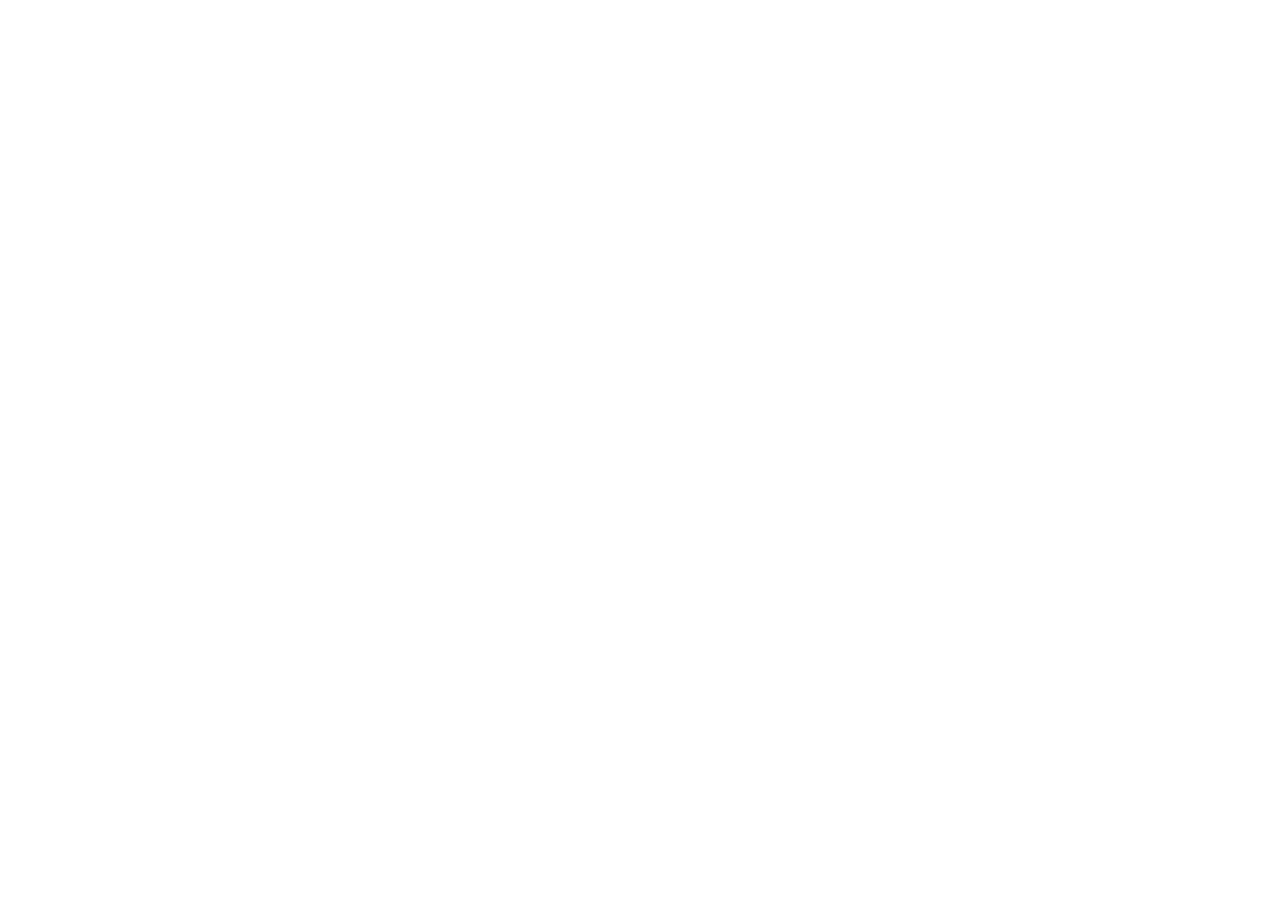
==== about.html @ 6b1c2cd7 "added privacy policy and tos" ====
<!DOCTYPE html>
<html lang="en">
<head>
    <meta charset="UTF-8">
    <meta name="viewport" content="width=device-width, initial-scale=1.0">
    <title>Homebotics - Meet the Team</title>
</head>
<body>
    
</body>
</html>
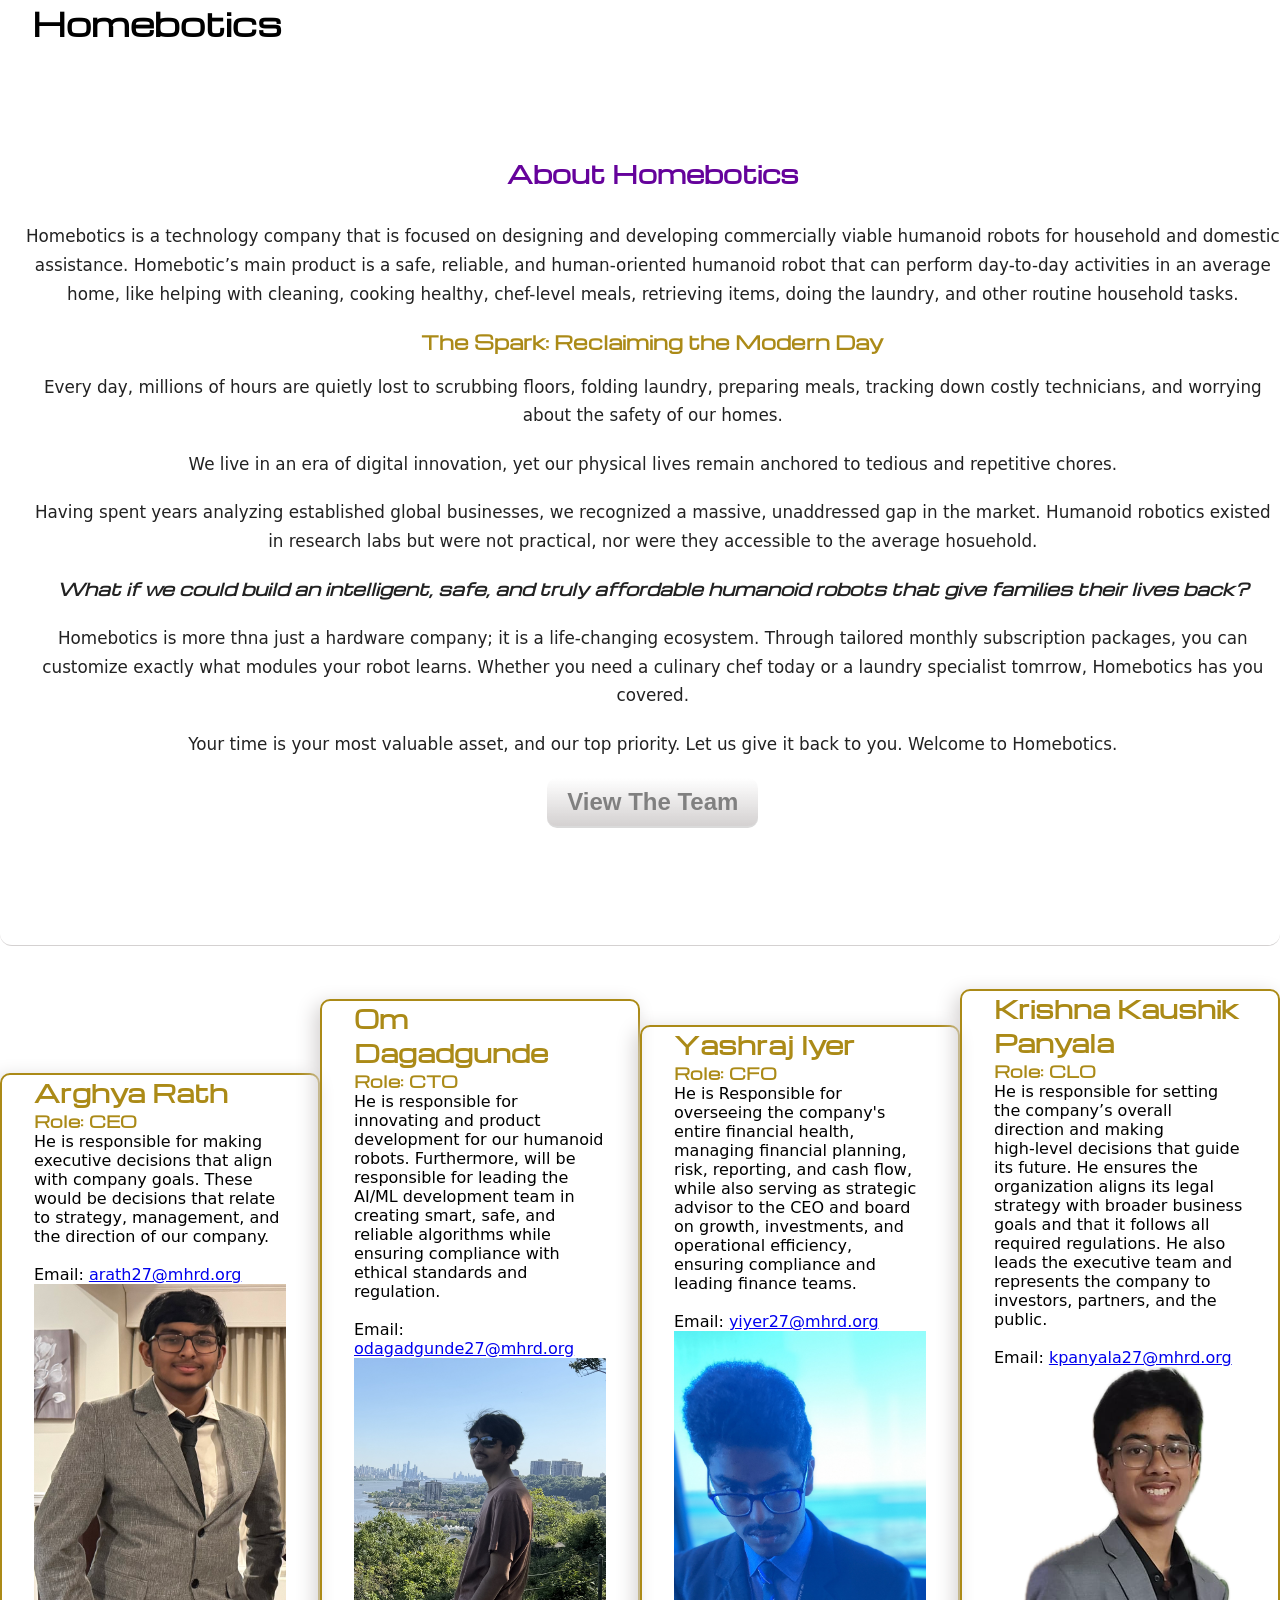
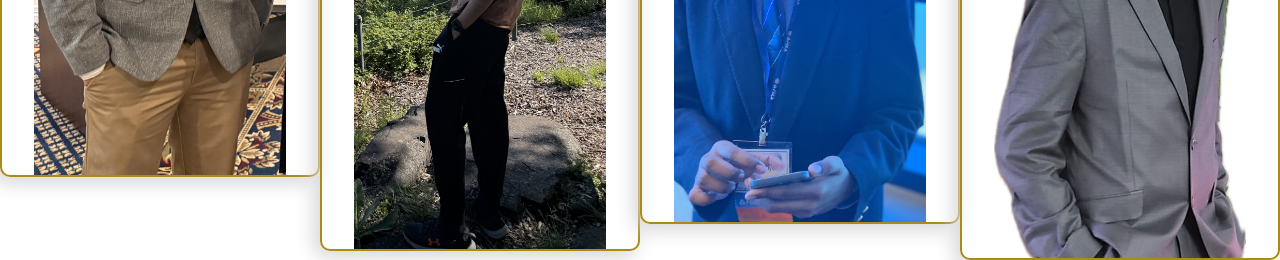
==== commit 1a153187: "finished the about page" ====
--- a/about.html
+++ b/about.html
@@ -4,8 +4,216 @@
     <meta charset="UTF-8">
     <meta name="viewport" content="width=device-width, initial-scale=1.0">
     <title>Homebotics - Meet the Team</title>
+    <link href="https://cdn.jsdelivr.net/npm/aos@2.3.4/dist/aos.css" rel="stylesheet"/>
+    <link rel="shortcut icon" href="images/logo_mini.png" type="image/x-icon">
+    <link rel="stylesheet" href="https://fonts.googleapis.com/css?family=Michroma">
+    <link rel="stylesheet" href="style.css">
+    <style>
+        :root {
+            --pink: #bf23ff;
+            --purple: #65029b;
+            --gold: #ab8a17;
+            --grey: #d4d1d1;
+        }
+
+        #home {
+            display: flex;
+            text-decoration: none;
+            font-family: "Michroma", sans-serif;
+            color: black;
+            padding-left: 2rem;
+            transition: .25s;
+        }
+
+        #home:hover {
+            cursor: default;
+        }
+
+        #home h1:hover {
+            transition: .25s;
+            cursor: pointer;
+            text-decoration: underline;
+            color: var(--pink);
+        }
+
+        .people {
+            display: flex;
+            justify-content: center;
+            align-items: center;
+        }
+
+        .person {
+            display: flex;
+            padding-left: 2rem;
+            padding-right: 2rem;
+            margin-top: 3vh;
+            border: 2px solid var(--gold);
+            border-radius: 10px;
+            width: 25vw;
+            min-height: 69vh;
+            height: auto;
+            box-shadow: -5px 5px 20px var(--grey);
+            transition: .25s;
+        }
+
+        .person img {
+            max-width: 100%;
+            width: auto;
+            height: auto;
+            display: block;
+            margin-top: auto;
+        }
+
+        .person p {
+            overflow-wrap: break-word;
+            word-break: break-word;
+        }
+
+        .person > div {
+            min-width: 0;
+            display: flex;
+            flex-direction: column;
+        }
+
+        h2, h3, h4 {
+            font-family: "Michroma", sans-serif;
+            color: var(--gold);
+        }
+
+        .about {
+            display: flex;
+            justify-content: center;
+            align-items: center;
+            text-align: center;
+            border: none;
+            width: 100vw;
+            height: 100vh;
+            margin-bottom: 1rem;
+            padding-bottom: 0.4rem;
+            border-bottom: 1px solid var(--grey);
+            transition: none;
+        }
+
+        .about h1 {
+            margin-bottom: 2rem;
+            font-family: "Michroma", sans-serif;
+            color: var(--purple);
+        }
+
+        .about h3 {
+            font-family: "Michroma", sans-serif;
+            margin-bottom: 1.1rem;
+        }
+
+        .about p {
+            font-size: 1.05rem;
+            line-height: 1.7;
+            color: #222;
+            margin-bottom: 1.25rem;
+        }
+
+        .about:hover {
+            box-shadow: 0 0 0 black;
+        }
+
+        .about button {
+            padding: 10px 20px;
+            font-size: 1.5rem;
+            border: none;
+            background: linear-gradient(to top, var(--grey) 0%, transparent 100%);
+            border-bottom: 2px solid #dadada;
+            border-radius: 10px;
+            color: grey;
+            font-weight: bolder;
+            cursor: pointer;
+            transition: .2s;
+        }
+    </style>
 </head>
 <body>
-    
+    <a href="index.html" id="home"><h1>Homebotics</h1></a>
+    <section class="about">
+        <div>
+            <h1>About Homebotics</h1>
+            <p>Homebotics is a technology company that is focused on designing and developing commercially viable humanoid robots for household and domestic assistance. Homebotic’s main product is a safe, reliable, and human-oriented humanoid robot that can perform day-to-day activities in an average home, like helping with cleaning, cooking healthy, chef-level meals, retrieving items, doing the laundry, and other routine household tasks.</p>
+            <h3>The Spark: Reclaiming the Modern Day</h3>
+            <p>Every day, millions of hours are quietly lost to scrubbing floors, folding laundry, preparing meals, tracking down costly technicians, and worrying about the safety of our homes.</p>
+            <p>We live in an era of digital innovation, yet our physical lives remain anchored to tedious and repetitive chores.</p>
+            <p>Having spent years analyzing established global businesses, we recognized a massive, unaddressed gap in the market. Humanoid robotics existed in research labs but were not practical, nor were they accessible to the average hosuehold.</p>
+            <h4><p style="font-style: italic;">What if we could build an intelligent, safe, and truly affordable humanoid robots that give families their lives back?</p></h4>
+            <p>Homebotics is more thna just a hardware company; it is a life-changing ecosystem. Through tailored monthly subscription packages, you can customize exactly what modules your robot learns. Whether you need a culinary chef today or a laundry specialist tomrrow, Homebotics has you covered.</p>
+            <p>Your time is your most valuable asset, and our top priority. Let us give it back to you. Welcome to Homebotics.</p>
+            <button onclick="scrollToTabs(event)">View The Team</button>
+        </div>
+    </section>
+
+    <main class="people">
+        <section class="person" id="arg">
+            <div>
+                <h2>Arghya Rath</h2>
+                <h4>Role: CEO</h4>
+                <p>He is responsible for making executive decisions that align with company goals. These would be decisions that relate to strategy, management, and the direction of our company.</p><br/>
+                <p>Email: <a href="mailto:arath27@mhrd.org">arath27@mhrd.org</a></p>
+                <img src="images/people/arg.jpg" alt="Arghya Rath">
+            </div>
+        </section>
+        <section class="person" id="om">
+            <div>
+                <h2>Om Dagadgunde</h2>
+                <h4>Role: CTO</h4>
+                <p>He is responsible for innovating and product development for our humanoid robots. Furthermore, will be responsible for leading the AI/ML development team in creating smart, safe, and reliable algorithms while ensuring compliance with ethical standards and regulation.</p><br/>
+                <p>Email: <a href="mailto:odagadgunde27@mhrd.org">odagadgunde27@mhrd.org</a></p>
+                <img src="images/people/om.JPEG" alt="Arghya Rath">
+            </div>
+        </section>
+        <section class="person" id="yj">
+            <div>
+                <h2>Yashraj Iyer</h2>
+                <h4>Role: CFO</h4>
+                <p>He is Responsible for overseeing the company's entire financial health, managing financial planning, risk, reporting, and cash flow, while also serving as strategic advisor to the CEO and board on growth, investments, and operational efficiency, ensuring compliance and leading finance teams.</p><br/>
+                <p>Email: <a href="mailto:yiyer27@mhrd.org">yiyer27@mhrd.org</a></p>
+                <img src="images/people/yj.jpg" alt="Arghya Rath">
+            </div>
+        </section>
+        <section class="person" id="kp">
+            <div>
+                <h2>Krishna Kaushik Panyala</h2>
+                <h4>Role: CLO</h4>
+                <p>He is responsible for setting the company’s overall direction and making high‑level decisions that guide its future. He ensures the organization aligns its legal strategy with broader business goals and that it follows all required regulations. He also leads the executive team and represents the company to investors, partners, and the public.</p><br/>
+                <p>Email: <a href="mailto:kpanyala27@mhrd.org">kpanyala27@mhrd.org</a></p>
+                <img src="images/people/kp.png" alt="Arghya Rath">
+            </div>
+        </section>
+    </main>
+    <script>
+        document.addEventListener('DOMContentLoaded', () => {
+            AOS.init({
+                duration: 1000,
+                once: false,
+                mirror: true,
+                offset: 200,
+            });
+        });
+    </script>
+    <script src="https://cdn.jsdelivr.net/npm/aos@2.3.4/dist/aos.js"></script>
+    <script>
+        if (history.scrollRestoration) {
+            history.scrollRestoration = 'manual';
+        }
+        window.scrollTo(0, 0);
+
+        document.addEventListener('DOMContentLoaded', () => {
+            AOS.init({
+                duration: 1000,
+                once: false,
+                mirror: true,
+                offset: 200,
+            });
+        });
+
+        function scrollToTabs(event) {
+            document.querySelector('.people').scrollIntoView({ behavior: 'smooth' });
+        }
+            </script>
 </body>
 </html>
--- a/style.css
+++ b/style.css
@@ -0,0 +1,301 @@
+:root {
+    --pink: #bf23ff;
+    --purple: #65029b;
+    --gold: #ab8a17;
+    --grey: #d4d1d1;
+}
+
+*, *::before, *::after {
+    margin: 0;
+    padding: 0;
+    box-sizing: border-box;
+}
+
+ol, ul {
+    margin-left: 2rem;
+    padding-left: 1rem;
+}
+
+ol {
+    list-style-type: upper-latin;
+}
+
+ul {
+    list-style-type: square;
+}
+
+html {
+    scroll-snap-type: y mandatory;
+    scroll-behavior: smooth;
+}
+
+body {
+    height: 100%;
+    width: 100%;
+    font-family: system-ui, -apple-system, BlinkMacSystemFont, 'Segoe UI', Roboto, Oxygen, Ubuntu, Cantarell, 'Open Sans', 'Helvetica Neue', sans-serif;
+    background-color: white;
+    background-image: 
+        linear-gradient(rgba(255, 255, 255, 0.03) 1px, transparent 1px),
+        linear-gradient(90deg, rgba(255, 255, 255, 0.03) 1px, transparent 1px);
+    background-size: 40px 40px;
+    color: #000;
+}
+
+.hero {
+    display: flex;
+    position: relative;
+    flex-direction: column;
+    align-items: center;
+    justify-content: center;
+    height: 100vh;
+    gap: 2rem;
+    margin-bottom: 2rem;
+}
+
+.hero-content {
+    display: flex;
+    flex-direction: column;
+    align-items: center;
+    gap: 1.5rem;
+    text-align: center;
+}
+
+.hero img {
+    max-height: 80vh;
+    width: auto;
+}
+
+.hero h1 {
+    font-family: "Michroma";
+    font-size: 3rem;
+    background: linear-gradient(135deg, var(--gold) 0%, #a6a6a6 25%, var(--purple) 50%, darkgrey 75%, var(--pink) 100%);
+    -webkit-background-clip: text;
+    -webkit-text-fill-color: transparent;
+    font-weight: bold;
+}
+
+.hero button {
+    padding: 10px 20px;
+    font-size: 1.5rem;
+    border: none;
+    background: linear-gradient(to top, var(--grey) 0%, transparent 100%);
+    border-bottom: 2px solid #dadada;
+    border-radius: 10px;
+    color: grey;
+    font-weight: bolder;
+    cursor: pointer;
+    transition: .2s;
+}
+
+.slides-container {
+    width: 100%;
+}
+
+.section-wrapper {
+    height: 120vh;
+    width: 100%;
+    scroll-snap-align: start;
+    position: relative;
+    background: white;
+}
+
+.section-wrapper:last-child {
+    height: auto;
+    min-height: 100vh;
+    scroll-snap-align: none;
+}
+
+.section-wrapper:last-child .slide {
+    position: relative;
+}
+
+.header-wrap {
+    scroll-snap-align: start;
+}
+
+.slide {
+    position: sticky;
+    top: 0;
+    min-height: 100vh;
+    width: 100%;
+    display: flex;
+    align-items: center;
+    justify-content: center;
+    overflow: hidden;
+}
+
+.inside {
+    max-width: 1100px;
+    width: 100%;
+    display: grid;
+    grid-template-columns: 1fr 1fr;
+    gap: 4rem;
+    align-items: center;
+    backdrop-filter: blur(10px);
+    border: 3px solid rgba(255, 255, 255, 0.1);
+    padding: 3rem;
+    border-radius: 2px;
+    transition: 0.8s ease-out;
+}
+
+.inside::before {
+    content: "MODEL_H01 // SYSTEM_ACTIVE";
+    position: absolute;
+    top: 10px;
+    left: 10px;
+    font-family: monospace;
+    font-size: 0.7rem;
+    color: #bf23ff;
+    letter-spacing: 2px;
+}
+
+.inside::after {
+    content: "";
+    position: absolute;
+    bottom: -5px;
+    right: -5px;
+    width: 20px;
+    height: 20px;
+    border-right: 2px solid #bf23ff;
+    border-bottom: 2px solid #bf23ff;
+}
+
+@media (max-width: 768px) {
+    .inside {
+        grid-template-columns: 1fr;
+    }
+}
+
+.slide-img img {
+    width: 100%;
+    height: auto;
+    border-radius: 1.5rem;
+    box-shadow: 0 25px 60px black;
+    border-radius: 4px;
+    box-shadow: 0 0 20px #65029b;
+    filter: grayscale(20%) contrast(110%);
+    border: 3px solid #ab8a17;
+}
+
+.slide-txt {
+    margin-bottom: 1rem;
+}
+
+.inside.visible {
+    opacity: 1;
+    transform: translateY(0);
+}
+
+.order, .about {
+    display: flex;
+    justify-content: space-between;
+    width: 80vw;
+    min-height: 10vh;
+    border-radius: 12px;
+    border: 2px solid black;
+    margin-bottom: 1rem;
+    padding-left: 2%;
+    border-color: var(--gold);
+    transition: .25s;
+}
+
+.order:hover, .about:hover {
+    box-shadow: 0 5px 50px var(--gold);
+    transition: .25s;
+}
+
+.actions {
+    text-align: left;
+}
+
+.actions a {
+    text-decoration: none;
+    color: black;
+}
+
+.actions img {
+    align-items: right;
+    justify-content: right;
+    height: 100%;
+    max-width: 150px;
+    border-radius: 10px;
+}
+
+footer {
+    width: 100%;
+    padding: 2rem;
+    background: var(--purple);
+    color: white;
+    text-align: center;
+    position: relative;
+    scroll-snap-align: start;
+    z-index: 10;
+}
+
+footer img {
+    width: 100px;
+    height: auto;
+}
+
+footer ul {
+    list-style: none;
+    display: flex;
+    justify-content: center;
+    gap: 2rem;
+    margin-top: 1rem;
+}
+
+footer a {
+    color: white;
+    text-decoration: none;
+}
+
+.actions-txt {
+    padding-top: 2%;
+}
+
+.policy-container {
+    max-width: 850px;
+    margin: 4rem auto;
+    padding: 3rem 2rem;
+    background-color: white;
+    border: 1px solid var(--grey);
+    border-radius: 8px;
+    box-shadow: 0 10px 30px rgba(0, 0, 0, 0.05);
+}
+
+.policy-header {
+    border-bottom: 3px solid var(--purple);
+    padding-bottom: 1.5rem;
+    margin-bottom: 2.5rem;
+}
+
+.policy-header h1 {
+    font-family: "Michroma", sans-serif;
+    font-size: 2.5rem;
+    color: var(--purple);
+    margin-bottom: 0.5rem;
+}
+
+.effective-date {
+    color: var(--gold);
+    font-weight: 600;
+    font-size: 1.1rem;
+}
+
+.policy-container h2 {
+    font-family: "Michroma", sans-serif;
+    font-size: 1.4rem;
+    color: black;
+    margin-top: 2.5rem;
+    margin-bottom: 1rem;
+    padding-bottom: 0.4rem;
+    border-bottom: 1px solid var(--grey);
+}
+
+.policy-contianer p {
+    font-size: 1.05rem;
+    line-height: 1.7;
+    color: #222;
+    margin-bottom: 1.25rem;
+}
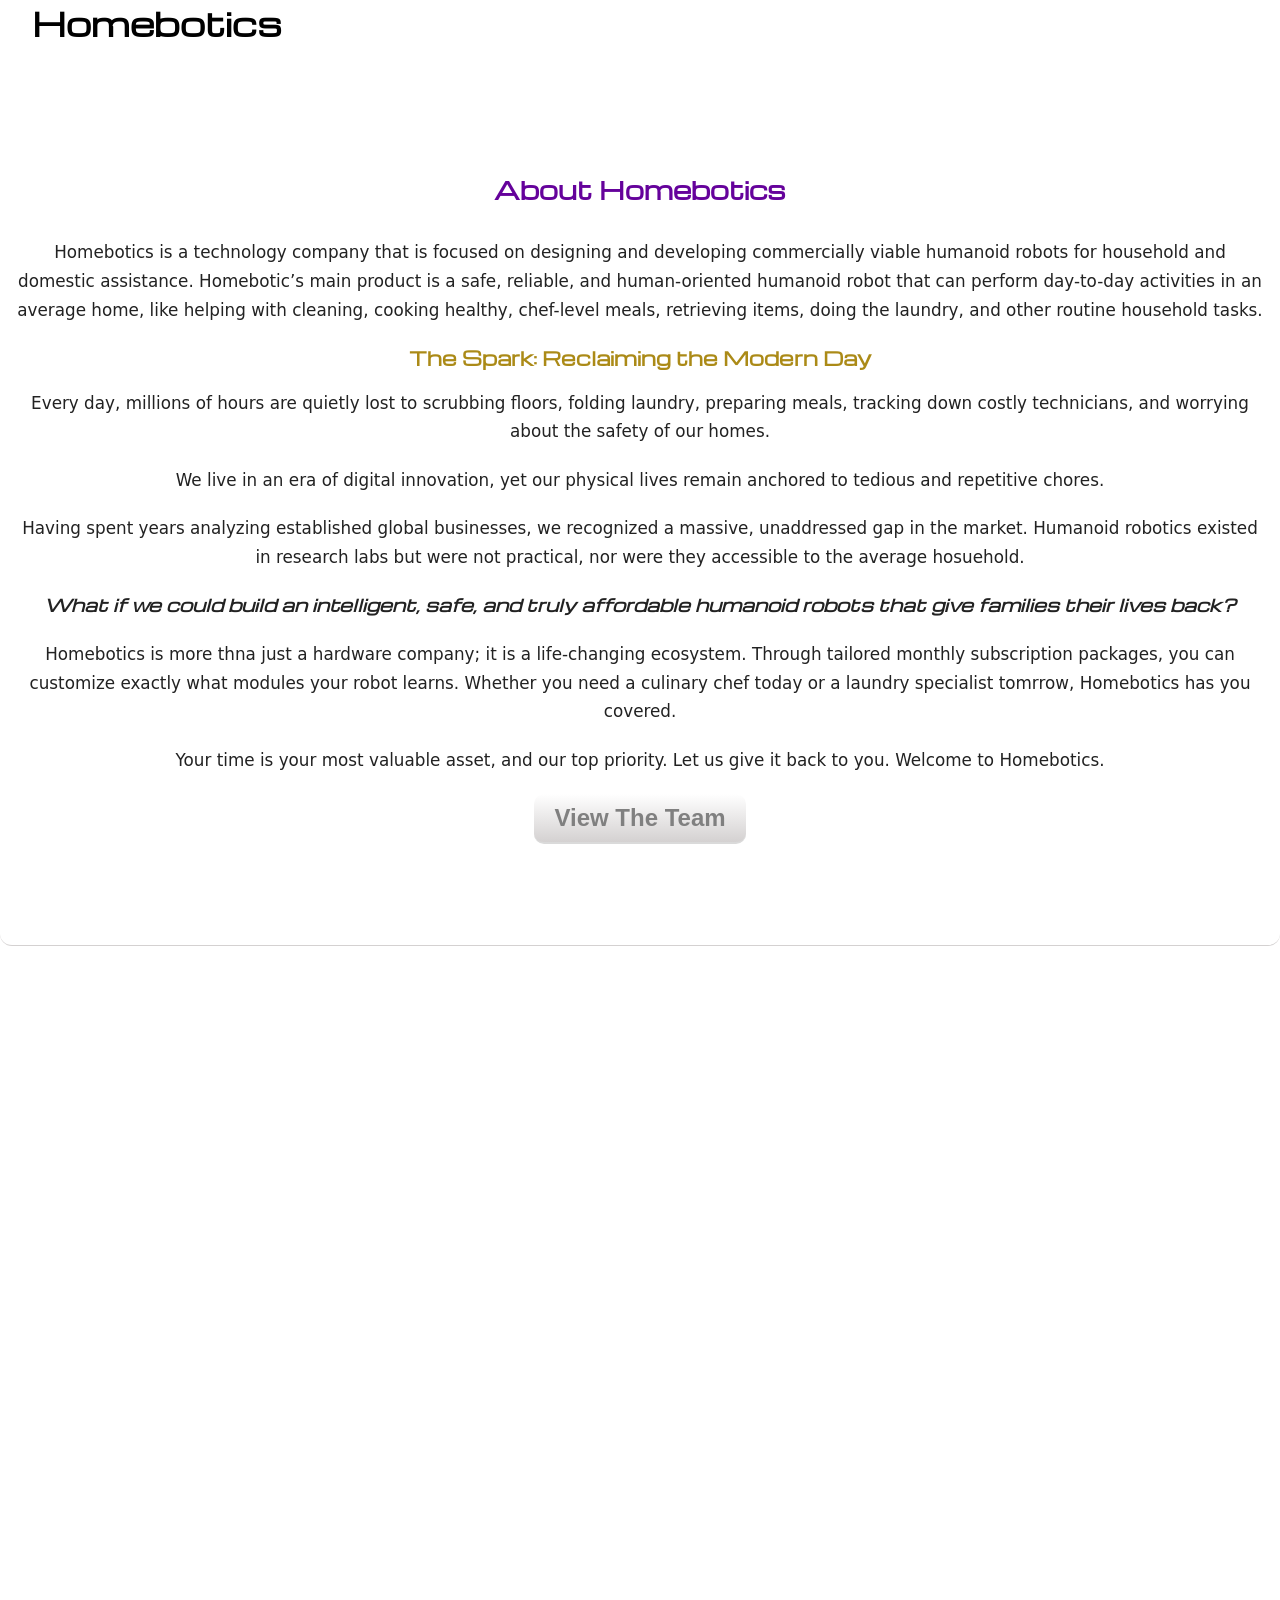
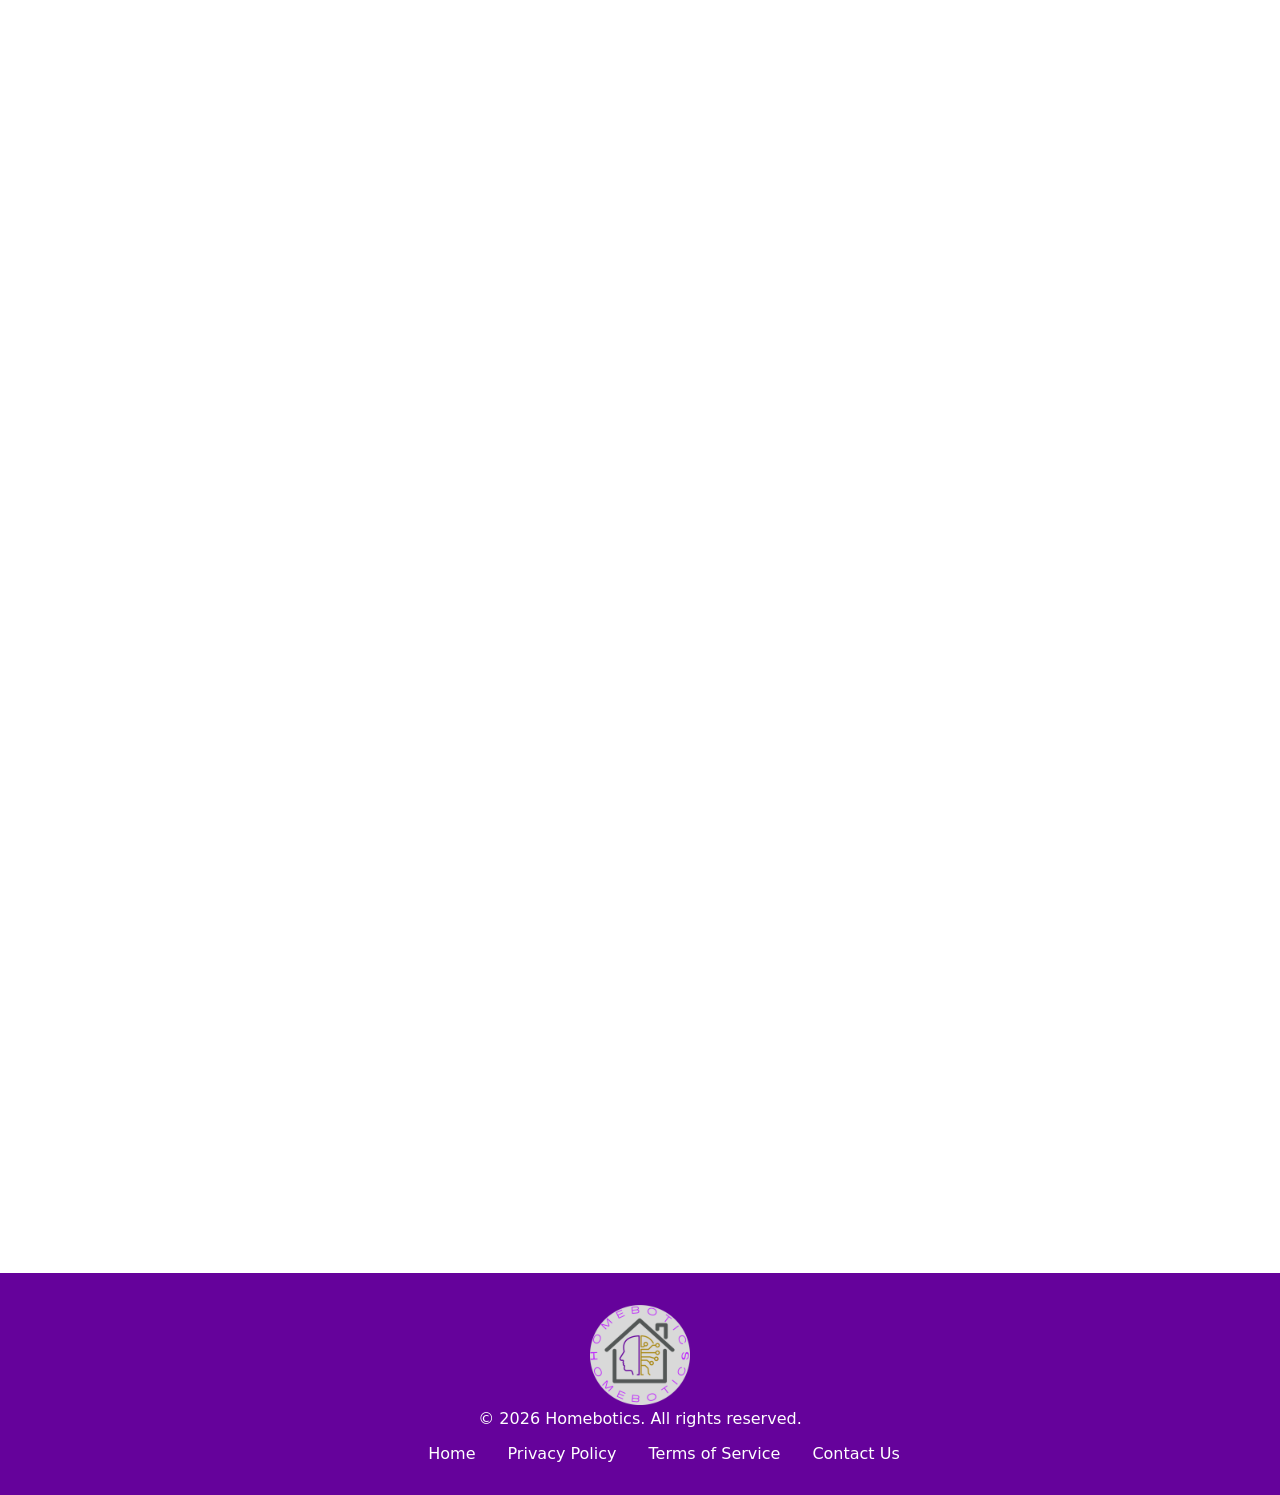
==== commit 3571c64c: "finished the orders page" ====
--- a/about.html
+++ b/about.html
@@ -38,18 +38,22 @@
 
         .people {
             display: flex;
+            flex-wrap: wrap;
             justify-content: center;
-            align-items: center;
+            align-items: flex-start;
+            gap: 1.5rem;
+            margin: 0 auto;
+            padding: 1rem 0 2rem;
+            max-width: 1200px;
         }
 
         .person {
             display: flex;
-            padding-left: 2rem;
-            padding-right: 2rem;
-            margin-top: 3vh;
+            padding: 1.5rem;
+            margin-top: 1.5rem;
             border: 2px solid var(--gold);
             border-radius: 10px;
-            width: 25vw;
+            width: clamp(280px, 25vw, 90vw);
             min-height: 69vh;
             height: auto;
             box-shadow: -5px 5px 20px var(--grey);
@@ -86,10 +90,10 @@
             align-items: center;
             text-align: center;
             border: none;
-            width: 100vw;
-            height: 100vh;
+            width: 100%;
+            min-height: 100vh;
             margin-bottom: 1rem;
-            padding-bottom: 0.4rem;
+            padding: 2rem 1rem 0.4rem;
             border-bottom: 1px solid var(--grey);
             transition: none;
         }
@@ -127,6 +131,50 @@
             font-weight: bolder;
             cursor: pointer;
             transition: .2s;
+        }
+
+        @media (max-width: 768px) {
+            .about {
+                flex-direction: column;
+                align-items: stretch;
+                padding: 1.5rem 1rem 2rem;
+                min-height: auto;
+            }
+
+            .about div {
+                width: 100%;
+                max-width: 100%;
+            }
+
+            .about h1 {
+                font-size: 2rem;
+            }
+
+            .about h3,
+            .about h4,
+            .about p {
+                text-align: left;
+            }
+
+            .people {
+                gap: 1rem;
+                padding: 0.5rem 0 2rem;
+            }
+
+            .person {
+                width: 100%;
+                min-height: auto;
+            }
+
+            .person > div {
+                gap: 1rem;
+            }
+
+            .person img {
+                width: 100%;
+                max-height: 240px;
+                object-fit: cover;
+            }
         }
     </style>
 </head>
@@ -148,7 +196,7 @@
     </section>
 
     <main class="people">
-        <section class="person" id="arg">
+        <section class="person" id="arg" data-aos="fade-up">
             <div>
                 <h2>Arghya Rath</h2>
                 <h4>Role: CEO</h4>
@@ -157,7 +205,7 @@
                 <img src="images/people/arg.jpg" alt="Arghya Rath">
             </div>
         </section>
-        <section class="person" id="om">
+        <section class="person" id="om" data-aos="fade-up">
             <div>
                 <h2>Om Dagadgunde</h2>
                 <h4>Role: CTO</h4>
@@ -166,7 +214,7 @@
                 <img src="images/people/om.JPEG" alt="Arghya Rath">
             </div>
         </section>
-        <section class="person" id="yj">
+        <section class="person" id="yj" data-aos="fade-up">
             <div>
                 <h2>Yashraj Iyer</h2>
                 <h4>Role: CFO</h4>
@@ -175,7 +223,7 @@
                 <img src="images/people/yj.jpg" alt="Arghya Rath">
             </div>
         </section>
-        <section class="person" id="kp">
+        <section class="person" id="kp" data-aos="fade-up">
             <div>
                 <h2>Krishna Kaushik Panyala</h2>
                 <h4>Role: CLO</h4>
@@ -185,6 +233,16 @@
             </div>
         </section>
     </main>
+    <footer>
+        <img src="images/BigLogo.png" alt="logo">
+        <p>&copy; 2026 Homebotics. All rights reserved.</p>
+        <ul>
+            <li><a href="index.html">Home</a></li>
+            <li><a href="privpol.html">Privacy Policy</a></li>
+            <li><a href="tos.html">Terms of Service</a></li>
+            <li><a href="contact.html">Contact Us</a></li>
+        </ul>
+    </footer>
     <script>
         document.addEventListener('DOMContentLoaded', () => {
             AOS.init({
@@ -214,6 +272,6 @@
         function scrollToTabs(event) {
             document.querySelector('.people').scrollIntoView({ behavior: 'smooth' });
         }
-            </script>
+    </script>
 </body>
 </html>
--- a/style.css
+++ b/style.css
@@ -228,7 +228,6 @@
     color: white;
     text-align: center;
     position: relative;
-    scroll-snap-align: start;
     z-index: 10;
 }
 
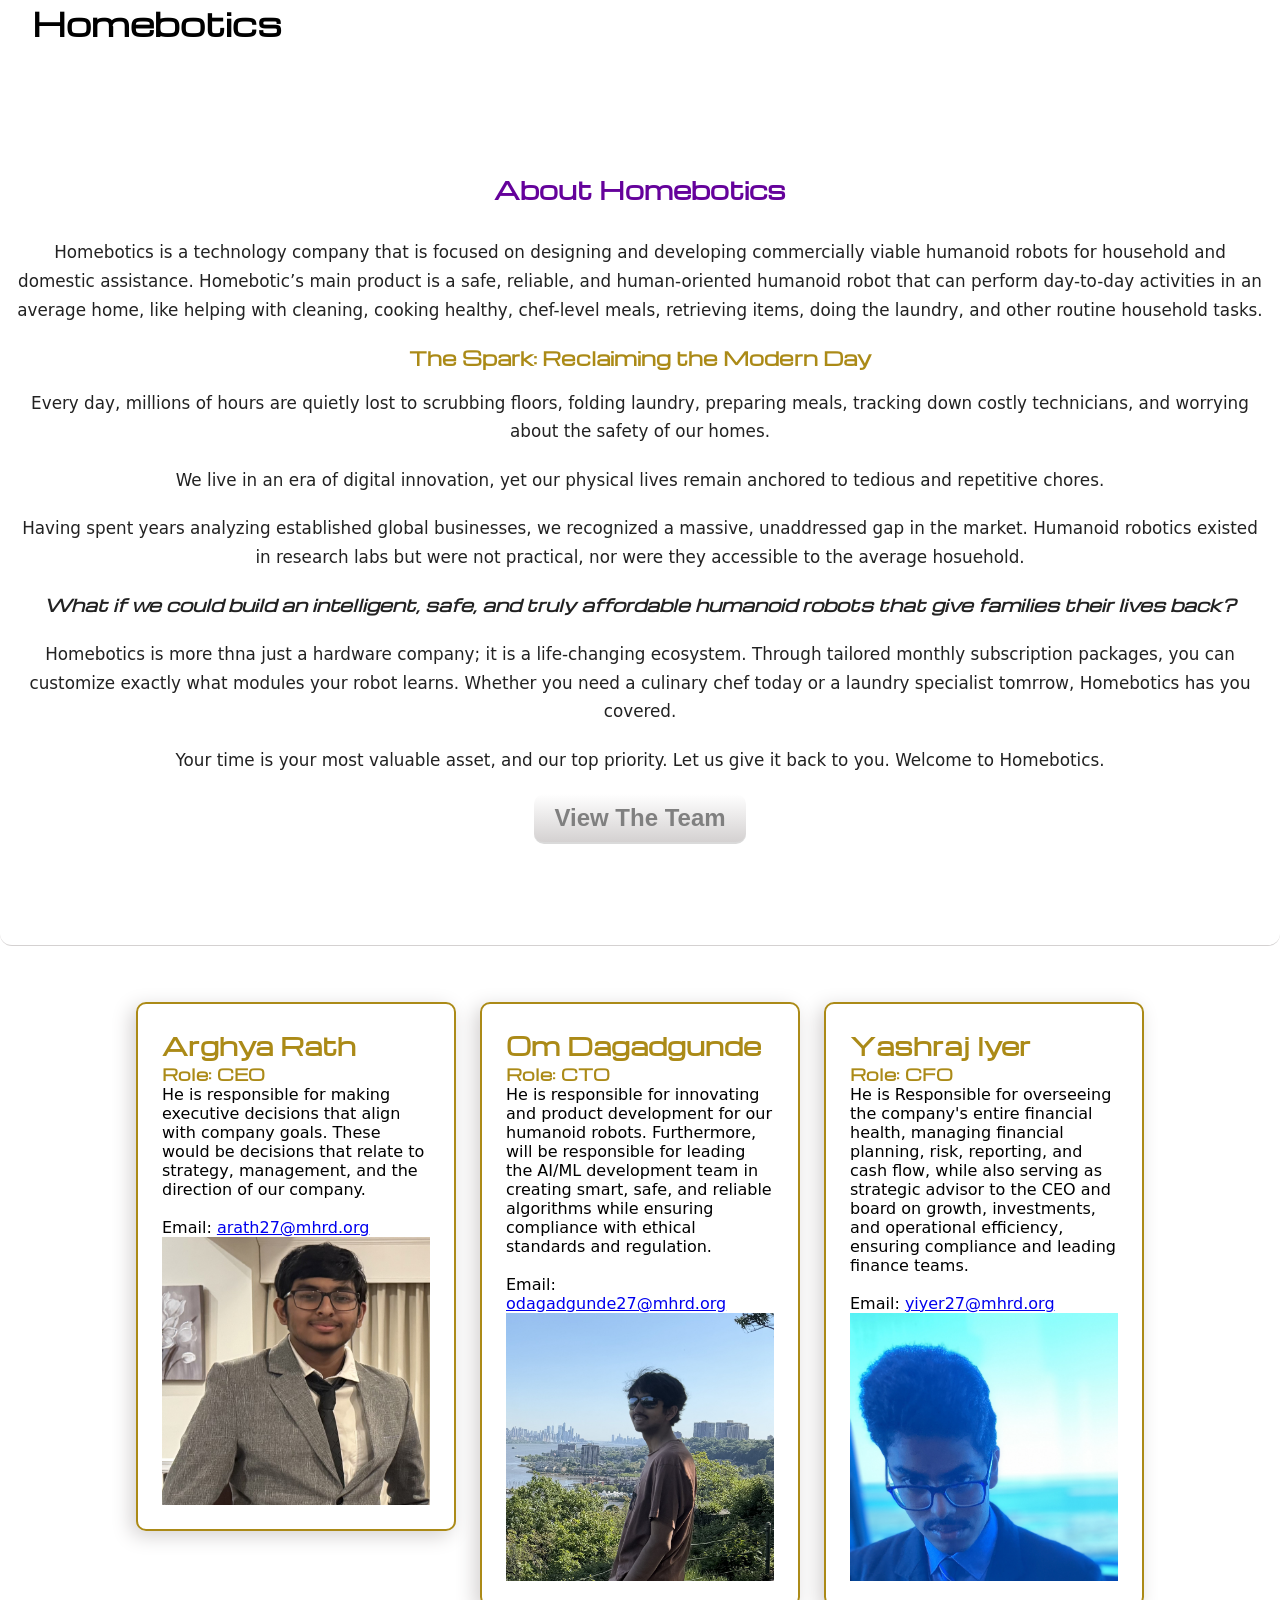
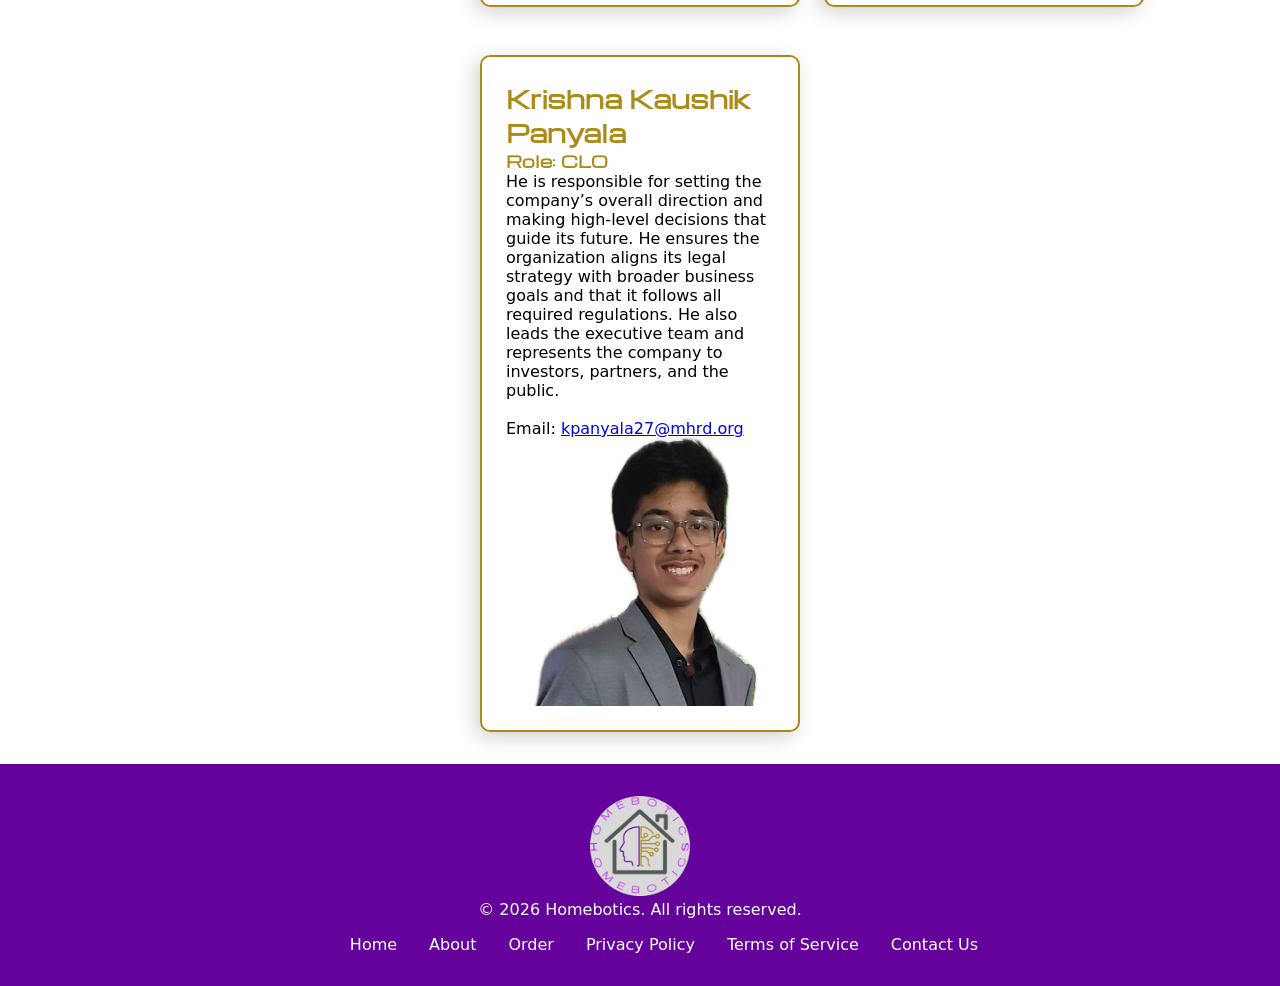
==== commit e30b1d07: "finished order page" ====
--- a/about.html
+++ b/about.html
@@ -54,7 +54,7 @@
             border: 2px solid var(--gold);
             border-radius: 10px;
             width: clamp(280px, 25vw, 90vw);
-            min-height: 69vh;
+            min-height: 50vh;
             height: auto;
             box-shadow: -5px 5px 20px var(--grey);
             transition: .25s;
@@ -238,6 +238,8 @@
         <p>&copy; 2026 Homebotics. All rights reserved.</p>
         <ul>
             <li><a href="index.html">Home</a></li>
+            <li><a href="about.html">About</a></li>
+            <li><a href="order.html">Order</a></li>
             <li><a href="privpol.html">Privacy Policy</a></li>
             <li><a href="tos.html">Terms of Service</a></li>
             <li><a href="contact.html">Contact Us</a></li>
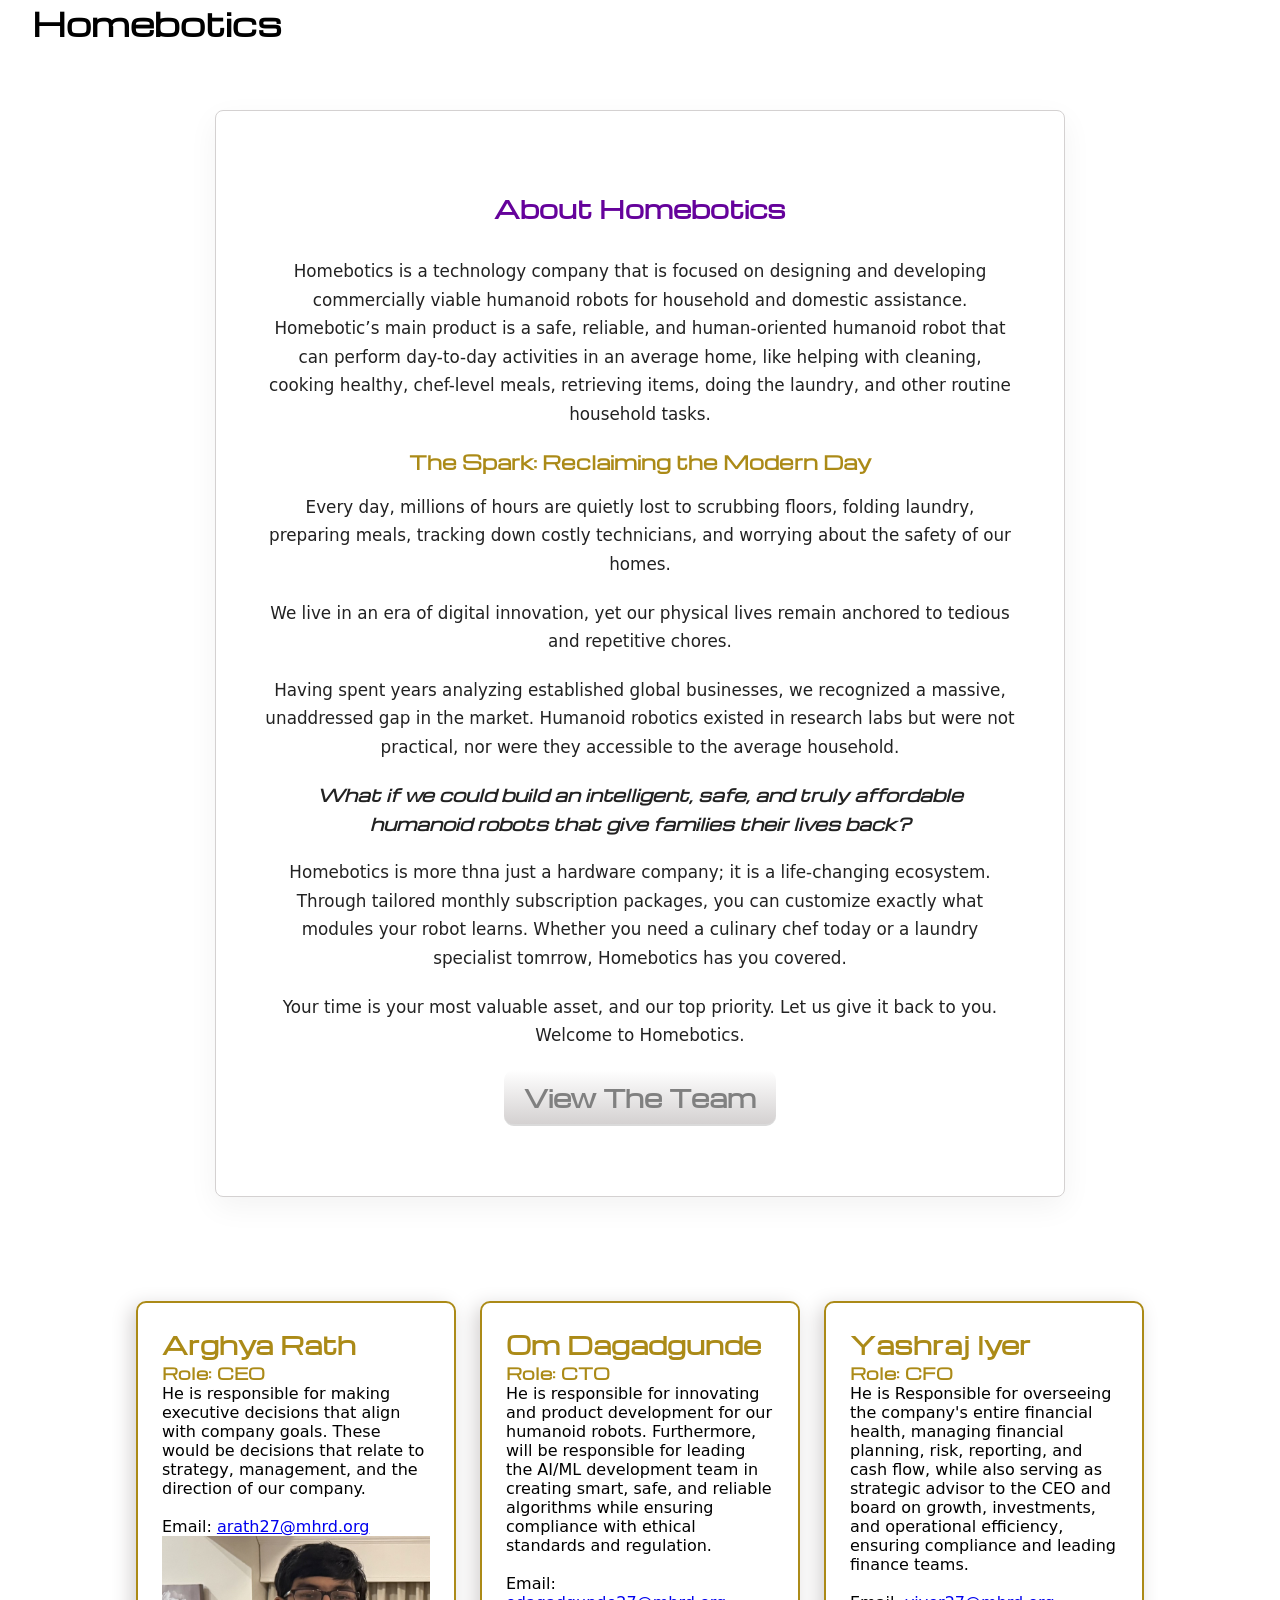
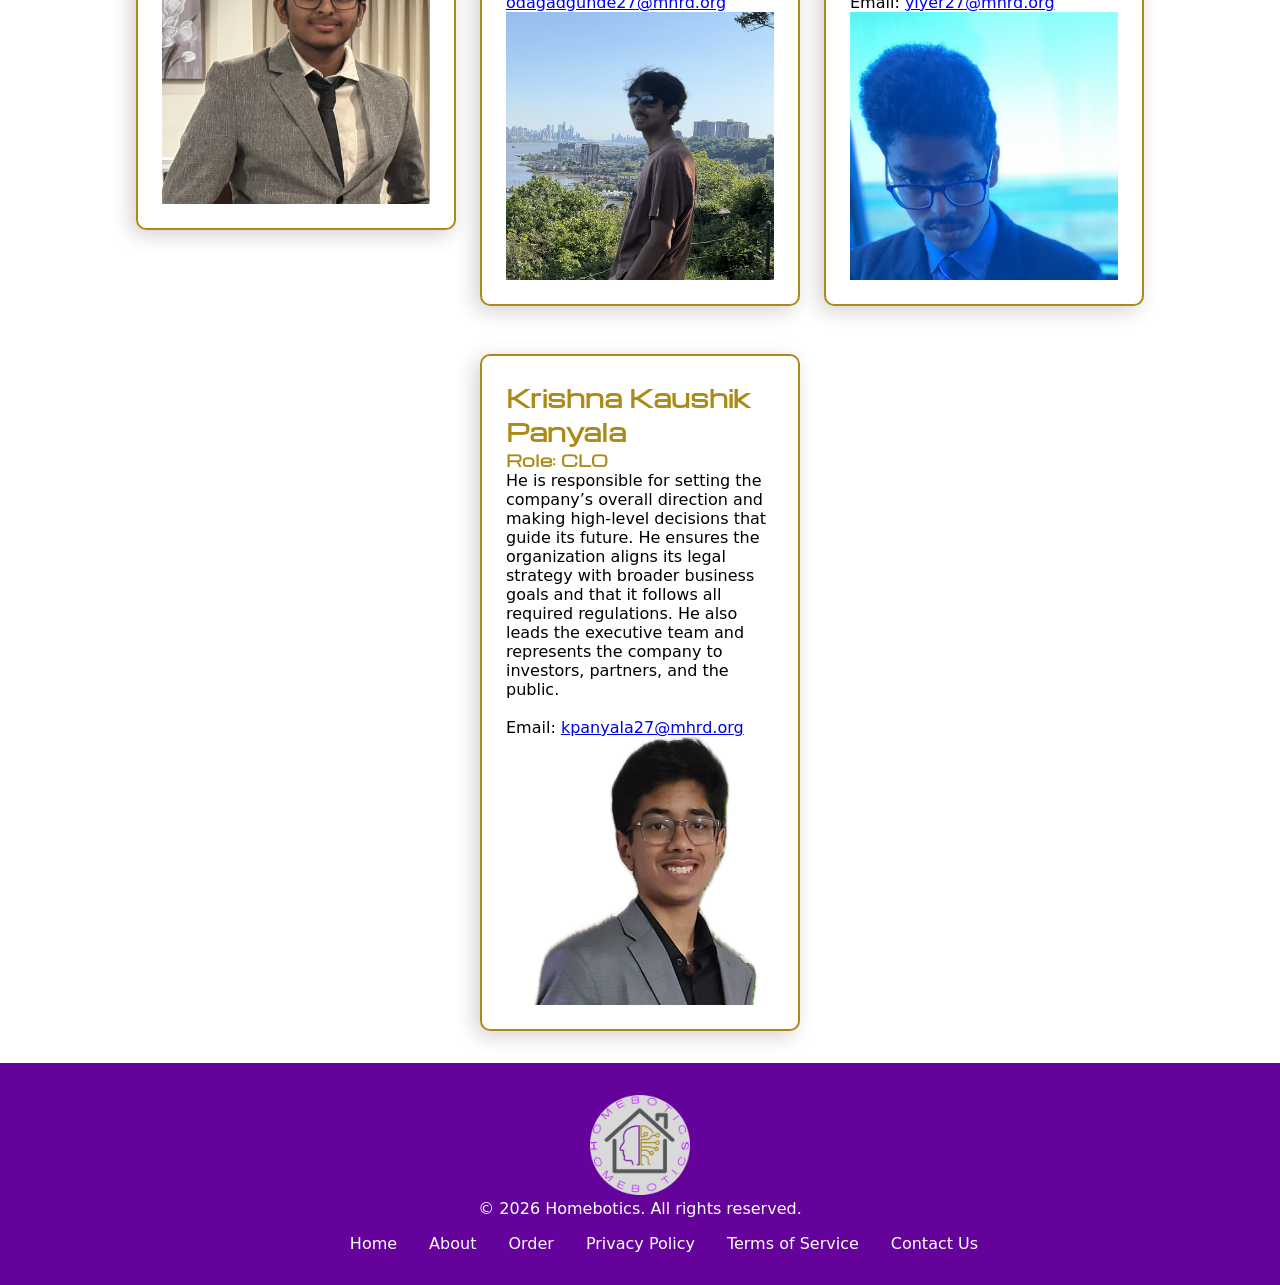
==== commit 8f846b27: "added aesthetics" ====
--- a/about.html
+++ b/about.html
@@ -87,14 +87,13 @@
         .about {
             display: flex;
             justify-content: center;
-            align-items: center;
+            align-items: flex-start;
             text-align: center;
             border: none;
             width: 100%;
-            min-height: 100vh;
+            min-height: auto;
             margin-bottom: 1rem;
             padding: 2rem 1rem 0.4rem;
-            border-bottom: 1px solid var(--grey);
             transition: none;
         }
 
@@ -126,6 +125,7 @@
             border: none;
             background: linear-gradient(to top, var(--grey) 0%, transparent 100%);
             border-bottom: 2px solid #dadada;
+            font-family: "Michroma", sans-serif;
             border-radius: 10px;
             color: grey;
             font-weight: bolder;
@@ -180,20 +180,22 @@
 </head>
 <body>
     <a href="index.html" id="home"><h1>Homebotics</h1></a>
-    <section class="about">
-        <div>
-            <h1>About Homebotics</h1>
-            <p>Homebotics is a technology company that is focused on designing and developing commercially viable humanoid robots for household and domestic assistance. Homebotic’s main product is a safe, reliable, and human-oriented humanoid robot that can perform day-to-day activities in an average home, like helping with cleaning, cooking healthy, chef-level meals, retrieving items, doing the laundry, and other routine household tasks.</p>
-            <h3>The Spark: Reclaiming the Modern Day</h3>
-            <p>Every day, millions of hours are quietly lost to scrubbing floors, folding laundry, preparing meals, tracking down costly technicians, and worrying about the safety of our homes.</p>
-            <p>We live in an era of digital innovation, yet our physical lives remain anchored to tedious and repetitive chores.</p>
-            <p>Having spent years analyzing established global businesses, we recognized a massive, unaddressed gap in the market. Humanoid robotics existed in research labs but were not practical, nor were they accessible to the average hosuehold.</p>
-            <h4><p style="font-style: italic;">What if we could build an intelligent, safe, and truly affordable humanoid robots that give families their lives back?</p></h4>
-            <p>Homebotics is more thna just a hardware company; it is a life-changing ecosystem. Through tailored monthly subscription packages, you can customize exactly what modules your robot learns. Whether you need a culinary chef today or a laundry specialist tomrrow, Homebotics has you covered.</p>
-            <p>Your time is your most valuable asset, and our top priority. Let us give it back to you. Welcome to Homebotics.</p>
-            <button onclick="scrollToTabs(event)">View The Team</button>
-        </div>
-    </section>
+    <div class="policy-container">
+        <section class="about">
+            <div>
+                <h1>About Homebotics</h1>
+                <p>Homebotics is a technology company that is focused on designing and developing commercially viable humanoid robots for household and domestic assistance. Homebotic’s main product is a safe, reliable, and human-oriented humanoid robot that can perform day-to-day activities in an average home, like helping with cleaning, cooking healthy, chef-level meals, retrieving items, doing the laundry, and other routine household tasks.</p>
+                <h3>The Spark: Reclaiming the Modern Day</h3>
+                <p>Every day, millions of hours are quietly lost to scrubbing floors, folding laundry, preparing meals, tracking down costly technicians, and worrying about the safety of our homes.</p>
+                <p>We live in an era of digital innovation, yet our physical lives remain anchored to tedious and repetitive chores.</p>
+                <p>Having spent years analyzing established global businesses, we recognized a massive, unaddressed gap in the market. Humanoid robotics existed in research labs but were not practical, nor were they accessible to the average household.</p>
+                <h4><p style="font-style: italic;">What if we could build an intelligent, safe, and truly affordable humanoid robots that give families their lives back?</p></h4>
+                <p>Homebotics is more thna just a hardware company; it is a life-changing ecosystem. Through tailored monthly subscription packages, you can customize exactly what modules your robot learns. Whether you need a culinary chef today or a laundry specialist tomrrow, Homebotics has you covered.</p>
+                <p>Your time is your most valuable asset, and our top priority. Let us give it back to you. Welcome to Homebotics.</p>
+                <button onclick="scrollToTabs(event)">View The Team</button>
+            </div>
+        </section>
+    </div>
 
     <main class="people">
         <section class="person" id="arg" data-aos="fade-up">
@@ -211,7 +213,7 @@
                 <h4>Role: CTO</h4>
                 <p>He is responsible for innovating and product development for our humanoid robots. Furthermore, will be responsible for leading the AI/ML development team in creating smart, safe, and reliable algorithms while ensuring compliance with ethical standards and regulation.</p><br/>
                 <p>Email: <a href="mailto:odagadgunde27@mhrd.org">odagadgunde27@mhrd.org</a></p>
-                <img src="images/people/om.JPEG" alt="Arghya Rath">
+                <img src="images/people/om.JPEG" alt="Om Dagadgunde">
             </div>
         </section>
         <section class="person" id="yj" data-aos="fade-up">
@@ -220,7 +222,7 @@
                 <h4>Role: CFO</h4>
                 <p>He is Responsible for overseeing the company's entire financial health, managing financial planning, risk, reporting, and cash flow, while also serving as strategic advisor to the CEO and board on growth, investments, and operational efficiency, ensuring compliance and leading finance teams.</p><br/>
                 <p>Email: <a href="mailto:yiyer27@mhrd.org">yiyer27@mhrd.org</a></p>
-                <img src="images/people/yj.jpg" alt="Arghya Rath">
+                <img src="images/people/yj.jpg" alt="Yashraj Iyer">
             </div>
         </section>
         <section class="person" id="kp" data-aos="fade-up">
@@ -229,7 +231,7 @@
                 <h4>Role: CLO</h4>
                 <p>He is responsible for setting the company’s overall direction and making high‑level decisions that guide its future. He ensures the organization aligns its legal strategy with broader business goals and that it follows all required regulations. He also leads the executive team and represents the company to investors, partners, and the public.</p><br/>
                 <p>Email: <a href="mailto:kpanyala27@mhrd.org">kpanyala27@mhrd.org</a></p>
-                <img src="images/people/kp.png" alt="Arghya Rath">
+                <img src="images/people/kp.png" alt="Krishna Kaushik Panyala">
             </div>
         </section>
     </main>
--- a/style.css
+++ b/style.css
@@ -61,7 +61,8 @@
 }
 
 .hero img {
-    max-height: 80vh;
+    max-width: 90%;
+    max-height: 50vh;
     width: auto;
 }
 
@@ -80,11 +81,37 @@
     border: none;
     background: linear-gradient(to top, var(--grey) 0%, transparent 100%);
     border-bottom: 2px solid #dadada;
+    font-family: "Michroma", sans-serif;
     border-radius: 10px;
     color: grey;
     font-weight: bolder;
     cursor: pointer;
     transition: .2s;
+}
+
+@media (max-width: 768px) {
+    .hero {
+        min-height: 70vh;
+        gap: 1rem;
+        padding: 2rem 1rem;
+    }
+
+    .hero img {
+        max-width: 75%;
+        max-height: 35vh;
+    }
+
+    .hero h1 {
+        font-size: 2rem;
+        line-height: 1.2;
+        padding: 0 0.5rem;
+    }
+
+    .hero button {
+        padding: 12px 24px;
+        font-size: 1.2rem;
+        width: auto;
+    }
 }
 
 .slides-container {
@@ -186,7 +213,7 @@
     transform: translateY(0);
 }
 
-.order, .about {
+.order, .about, .testimonial {
     display: flex;
     justify-content: space-between;
     width: 80vw;
@@ -199,7 +226,7 @@
     transition: .25s;
 }
 
-.order:hover, .about:hover {
+.order:hover, .about:hover, .testimonial:hover {
     box-shadow: 0 5px 50px var(--gold);
     transition: .25s;
 }
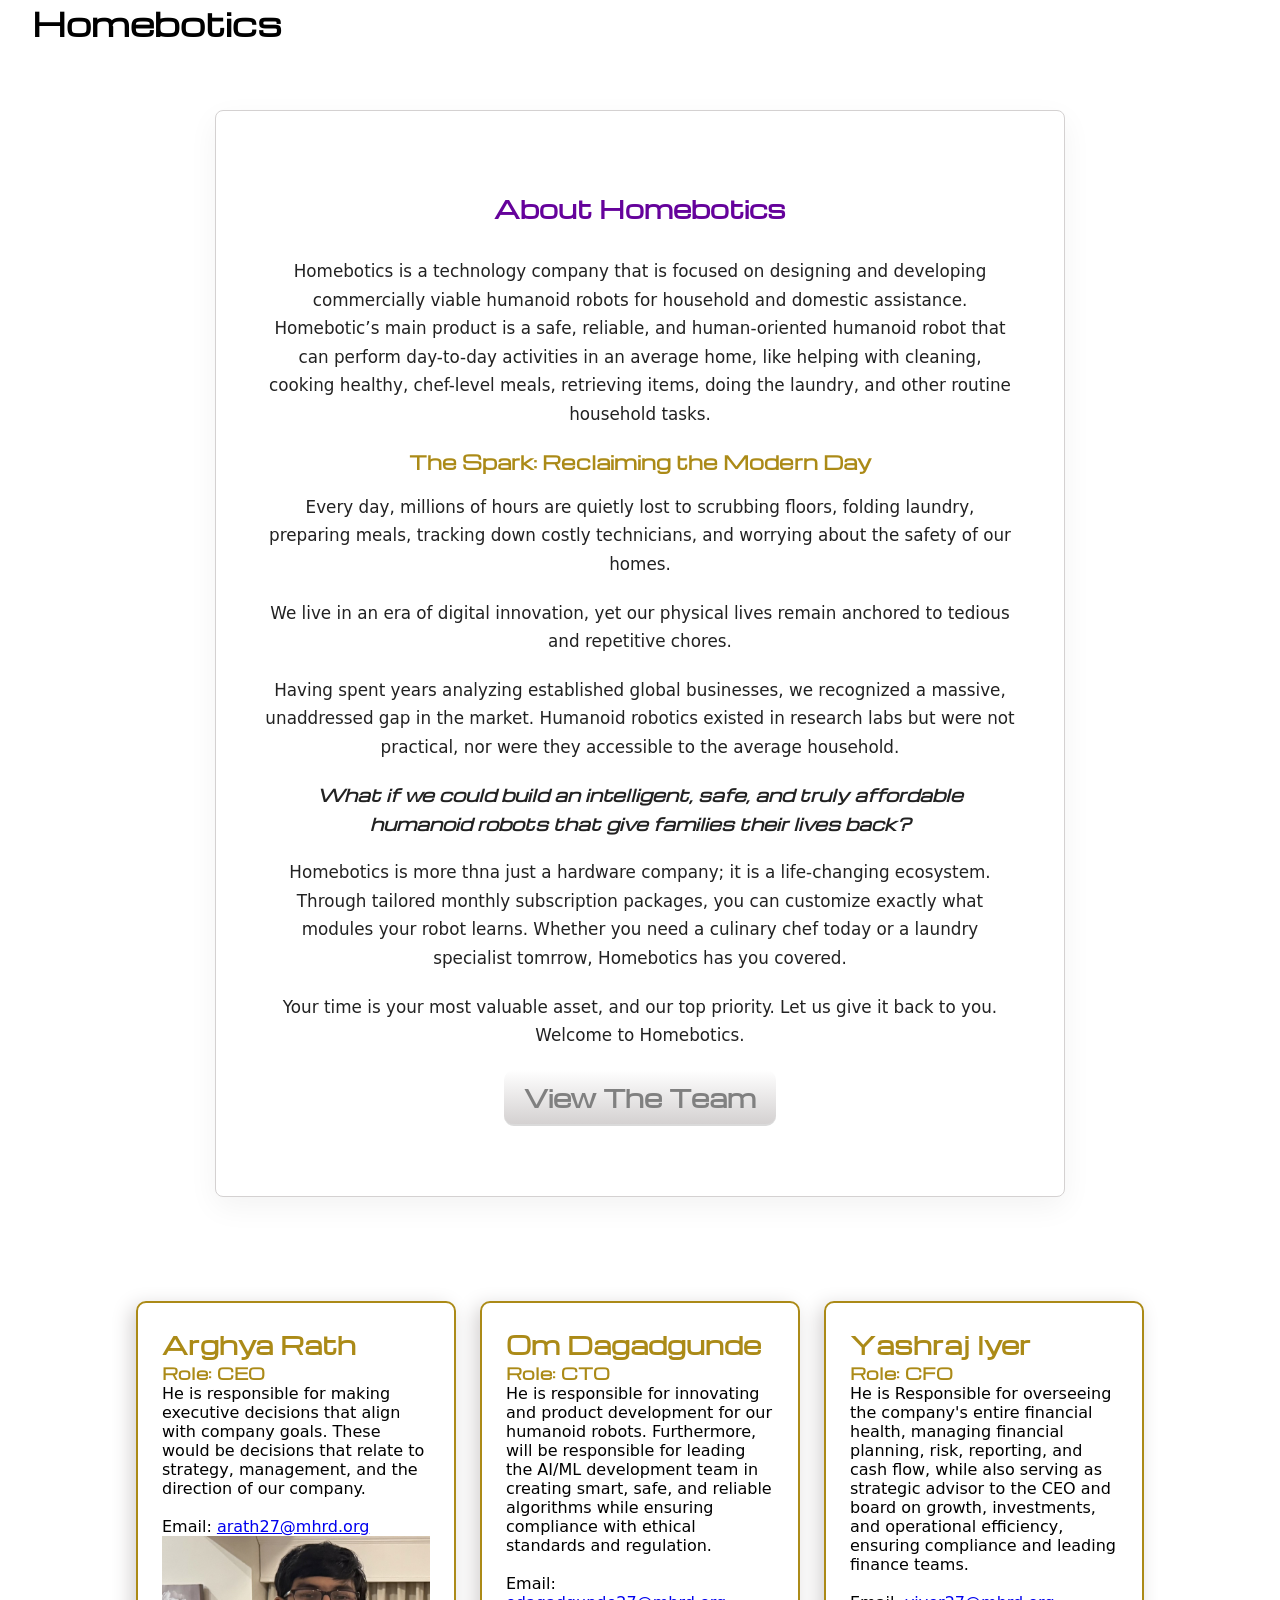
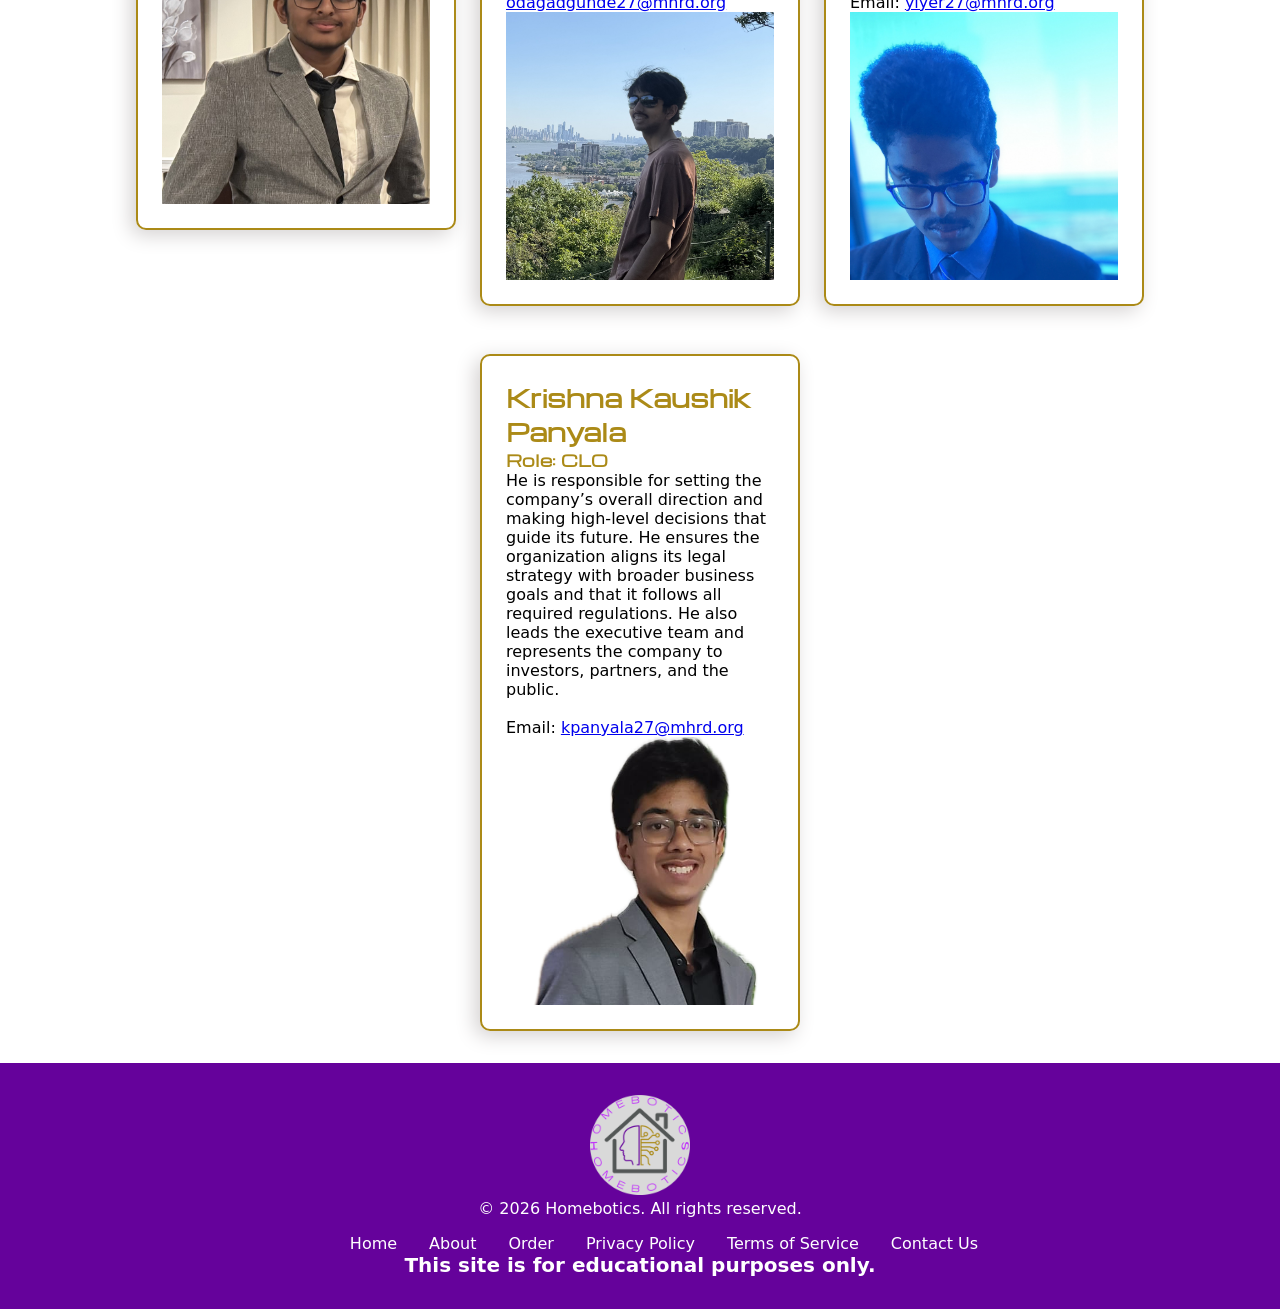
==== commit 1ae515d6: "Added a Disclaimer to the website" ====
--- a/about.html
+++ b/about.html
@@ -246,6 +246,7 @@
             <li><a href="tos.html">Terms of Service</a></li>
             <li><a href="contact.html">Contact Us</a></li>
         </ul>
+        <p style="font-size: 15pt;"><b>This site is for educational purposes only.</b></p>
     </footer>
     <script>
         document.addEventListener('DOMContentLoaded', () => {
--- a/style.css
+++ b/style.css
@@ -324,4 +324,20 @@
     line-height: 1.7;
     color: #222;
     margin-bottom: 1.25rem;
+}
+
+#disclaimer {
+    display: none;
+    position: fixed;
+    top: 50%;
+    left: 50%;
+    transform: translate(-50%, -50%);
+    background-color: white;
+    justify-content: center;
+    align-items: center;
+    text-align: center;
+    padding: 20px;
+    border: 2px solid black;
+    box-shadow: 0 0 10px rgba(0,0,0,0.3);
+    z-index: 999;
 }
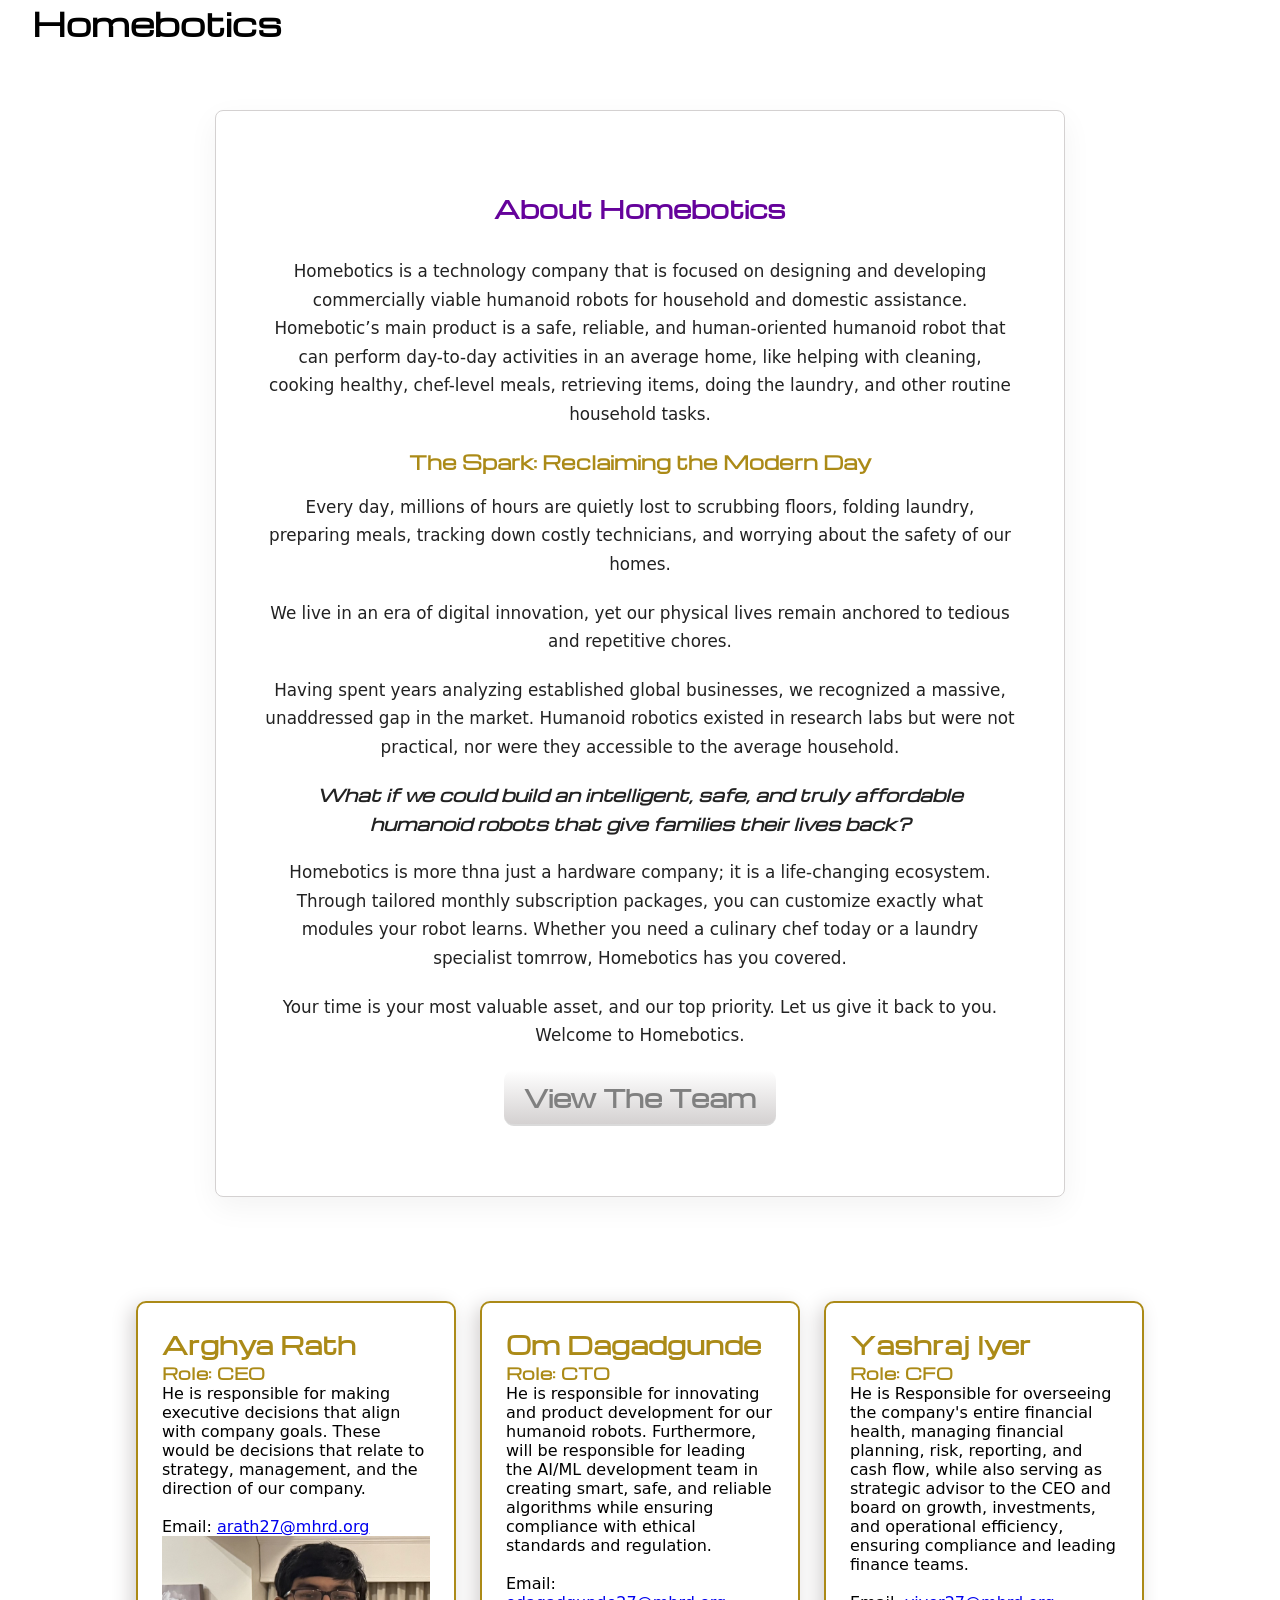
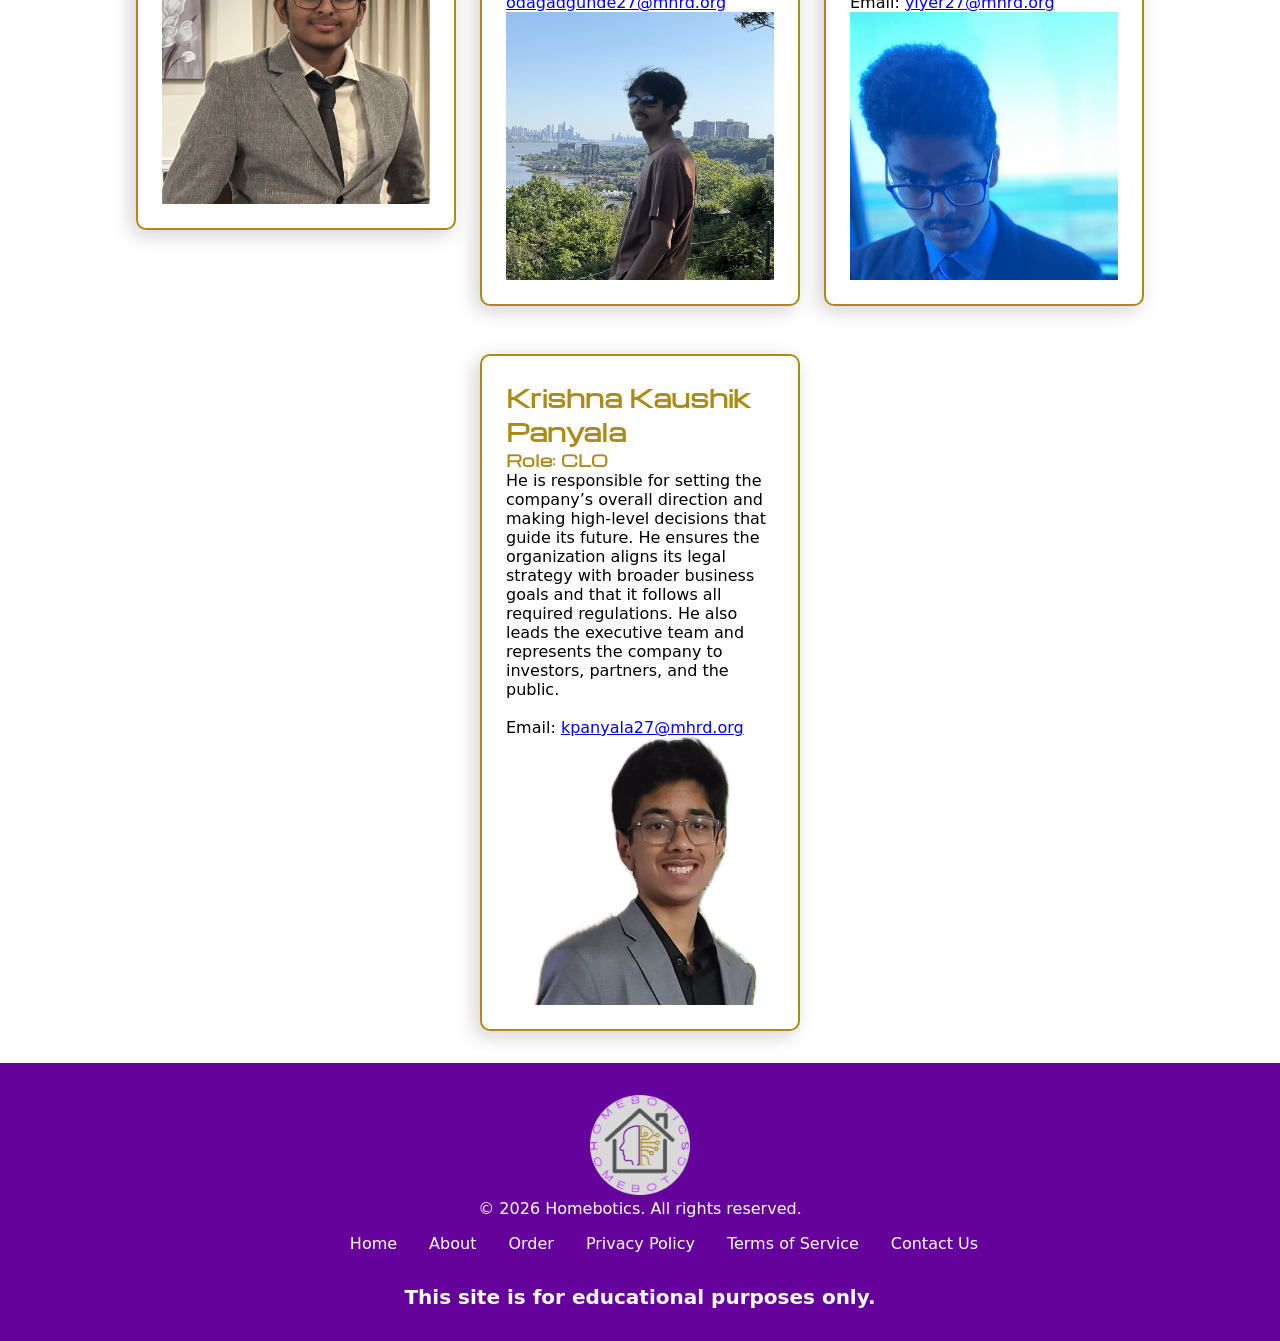
==== commit ea1035a0: "changed spacing" ====
--- a/about.html
+++ b/about.html
@@ -246,7 +246,7 @@
             <li><a href="tos.html">Terms of Service</a></li>
             <li><a href="contact.html">Contact Us</a></li>
         </ul>
-        <p style="font-size: 15pt;"><b>This site is for educational purposes only.</b></p>
+        <p style="font-size: 15pt; margin-top: 2rem;"><b>This site is for educational purposes only.</b></p>
     </footer>
     <script>
         document.addEventListener('DOMContentLoaded', () => {
